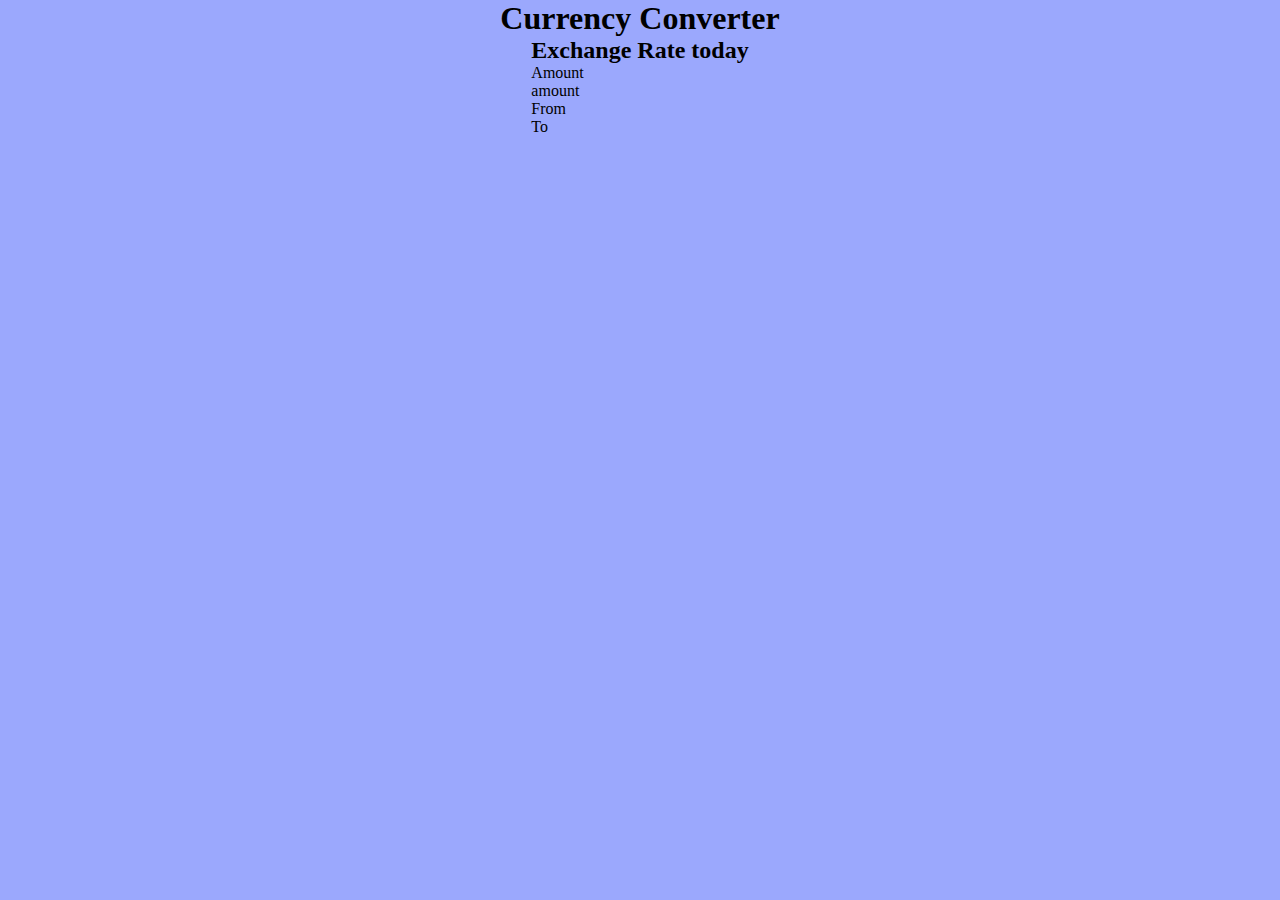
==== main.html @ 5ee5b1cf "Commit Day 3" ====
<!DOCTYPE html>
<html lang="en">
<head>
    <meta charset="UTF-8">
    <meta name="viewport" content="width=device-width, initial-scale=1.0">
    <link rel="stylesheet" href="style.css">
    <link rel="shortcut icon" href="images/favicon.ico" type="image/x-icon">
    <link rel="stylesheet" href="img_logo.css">
    <link rel="stylesheet" href="animations.css">
    <link rel="stylesheet" href="mediaQueries.css">
    <link rel="stylesheet" href="content.css">
    <title>NetRate</title>
</head>
<body>

    <h1>
        Currency Converter
    </h1>

    <div class="main_box">

        <h2>
            Exchange Rate today
        </h2>

        <div class="input_container">

            <div class="amount">
                <p>Amount</p>
                <div class="in_"></div>amount
            </div>
            
            <div class="from">
                <p>From</p>
                <div class="in_from"></div>
            </div>
            
            <div class="to">
                <p>To</p>
                <div class="in_to"></div>
            </div>
            
        </div>

        <div class="output_container"></div>

        <div class="value_container"></div>

    </div>
</body>
</html>
---- style.css ----
*{
    margin: 0;
    padding: 0;
}

body{
    background-color: rgba(155,168,253,255);
    display: flex;
    flex-direction: column;
    justify-content: center;
    align-items: center;
}

.main_container{
    padding: 0;
    margin: 0;
    position: relative;
    top: 8vh;
    width: 85%;
    height: 65vh;
    background-color: rgba(229,233,255,1);
    border-top-left-radius: 4vh;
    border-top-right-radius: 4vh;
    display: flex;
    z-index: 0;
}

.bottom_container{
    position: relative;
    width: 85%;
    min-height: 20vh;
    background: radial-gradient(circle at 20%,#392f5b 5%,#191036 95%);
    border-bottom-left-radius: 4vh;
    border-bottom-right-radius: 4vh;
    z-index: 2;
    top: 3.5rem;
}

#nav{
    display: inline-block;
    position: absolute;
    min-width: 20%;
    height: 2rem;
    left: 25%;
    top: 7%;
    /* border: 1px solid black; */
    display: flex;
    justify-content: space-evenly;
}

#nav a{
    text-decoration: none;
    color: black;
    font-size: 1.4rem;
    font-weight: 550;
    font-family: Arial, "Helvetica Neue", Helvetica, sans-serif;
    /* color: rgb(255, 130, 0); */
    color: rgba(1,81,148,255);
}

#nav a:hover{
    cursor: pointer;
    transform: scale(1.04);
    transition-duration: 0.2s;
    transition-timing-function: ease-in-out;
}
---- img_logo.css ----
#com_logo{
    position: absolute;
    width: 8%;
    height: 8%;
    left: 3%;
    top: 5%;
    cursor: pointer;
}

#com_logo:hover{
    transform: scale(1.06);
    transition-duration: 0.2s;
    transition-timing-function: ease-in-out;
}

.bg1{
    height: 310%;
    width: 18.5%;
    position: absolute;
    left: 58%;
    top: -24rem;
    border-radius: 2rem;
    transform: rotate(18deg);
    opacity: 0.95;
    display: inline-block;
}

.bg1:hover{
    transform: rotate(18deg) scale(1.04);
    transition-duration: 0.2s;
    transition-timing-function: ease-in-out;
}

.bg2{
    height: 90%;
    width: 18.5%;
    position: relative;
    left: 68%;
    top: 12%;
    border-radius: 2rem;
    transform: rotate(18deg);
    z-index: 1;
    opacity: 0.5;
}

.bg2:hover{
    transform: rotate(18deg) scale(1.04);
    transition-duration: 0.2s;
    transition-timing-function: ease-in-out;
}

.design{
    position: absolute;
    left: 45%;
    top: 20%;
}

.design2{
    position: absolute;
    left: 75vw;
    top: 45vh;
}
---- animations.css ----
@keyframes logosize {
    from{
        /* width: 7rem;
        height: 2.45rem; */
        transform: scale(1);
    }
    to{
        /* width: 8rem;
        height: 2.65rem; */
        transform: scale(1.15);
    }
}

@keyframes img_size {
    from{
        transform: rotate(18deg) scale(1);
    }
    to{
        transform: rotate(18deg) scale(1.05);
    }
}
---- mediaQueries.css ----
@media(max-width: 900px){
    #com_logo{
        width: 14%;
        height: 10%;
    }
}
---- content.css ----
#description_body{
    /* border: 1px solid black; */
    width: 50%;
    height: 10.5rem;
    display: inline-block;
    position: absolute;
    left: 10%;
    top: 28%;
    display: flex;
    justify-content: flex-start;
    align-items: center;
    font-size: 2.35rem;
    font-weight: bold;
    font-family: Arial, Helvetica, sans-serif;
}

#mini_description{
    width: 50%;
    height: 2.3rem;
    /* border: 1px solid black; */
    display: inline-block;
    position: absolute;
    left: 10%;
    top: 64%;
    display: flex;
    justify-content: flex-start;
    align-items: flex-start;
    font-family: Arial, "Helvetica Neue", Helvetica, sans-serif;
    font-weight: normal;
}

#get_started{
    position: absolute;
    display: inline-block;
    top: 5rem;
    font-size: larger;
    font-weight: normal;
    width: 30%;
    height: 110%;
    border: none;
    background-color: #191036;
    border-radius: 5px;
    color: white;
    cursor: pointer;
}

.scan_here{
    position: absolute;
    color: white;
    font-family: Arial, "Helvetica Neue", Helvetica, sans-serif;
    font-weight: lighter;
    left: 8%;
    top: 20%;
}

.qr_code{
    position: absolute;
    width: 5%;
    left: 18%;
    top: 30%;
    border: 5px solid black;
    border-radius: 8px;
}

.bottom_container p{
    position: absolute;
    color: white;
    font-family: Arial;
    font-weight: 100;
    left: 73vw;
    top: 11vh;
}

.bottom_container p span{
   font-size: 1.5rem;
    color: red;
    size: 2rem;
}
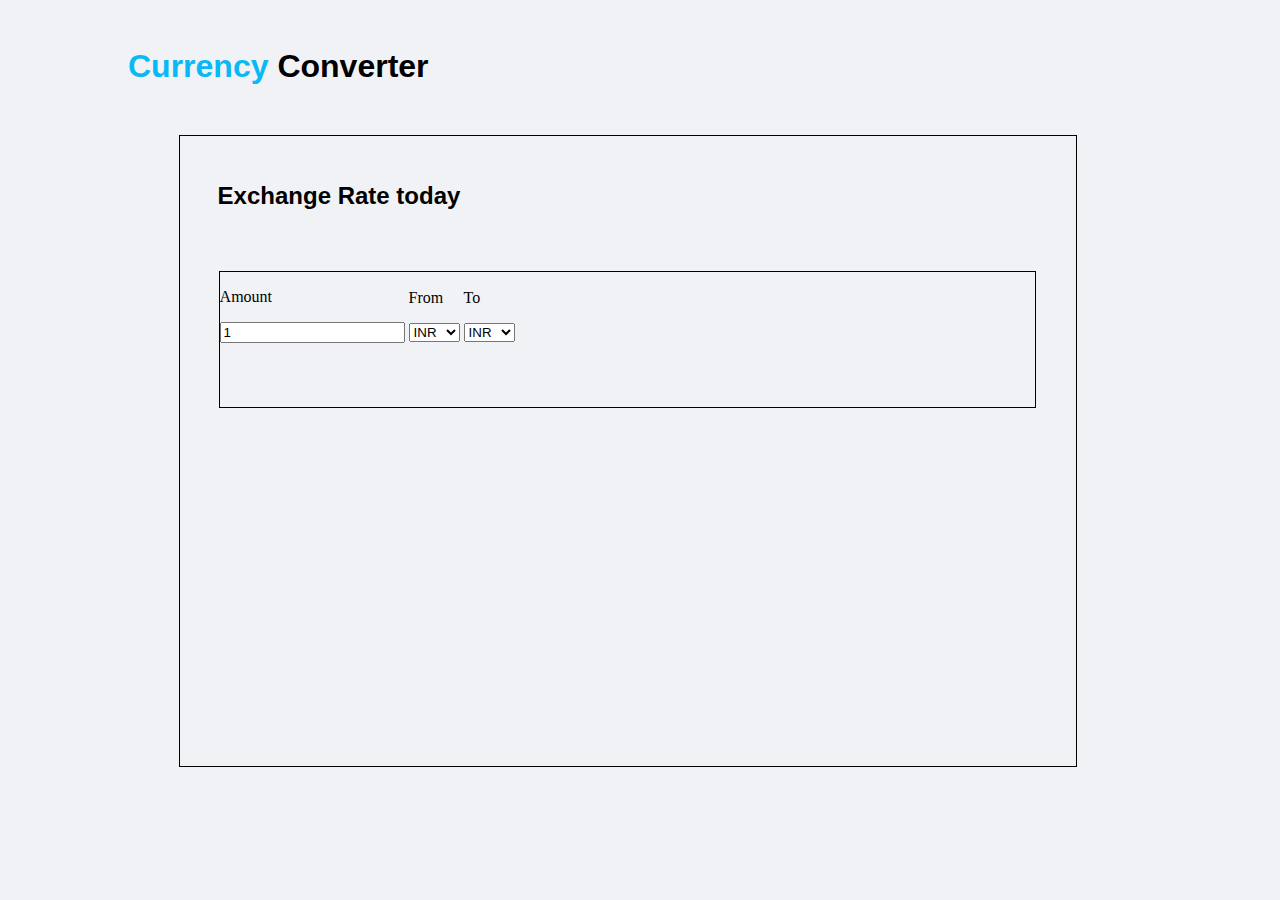
==== commit c223f772: "Commit Day 4" ====
--- a/main.html
+++ b/main.html
@@ -3,49 +3,54 @@
 <head>
     <meta charset="UTF-8">
     <meta name="viewport" content="width=device-width, initial-scale=1.0">
-    <link rel="stylesheet" href="style.css">
     <link rel="shortcut icon" href="images/favicon.ico" type="image/x-icon">
-    <link rel="stylesheet" href="img_logo.css">
-    <link rel="stylesheet" href="animations.css">
-    <link rel="stylesheet" href="mediaQueries.css">
-    <link rel="stylesheet" href="content.css">
+    <link rel="stylesheet" href="ui_2.css">
     <title>NetRate</title>
 </head>
 <body>
 
     <h1>
-        Currency Converter
+        <span>Currency</span> Converter
     </h1>
 
-    <div class="main_box">
+    <h2>
+        Exchange Rate today
+    </h2>
 
-        <h2>
-            Exchange Rate today
-        </h2>
-
+    <form>
         <div class="input_container">
-
             <div class="amount">
                 <p>Amount</p>
-                <div class="in_"></div>amount
+                <input type="text" value="1">
             </div>
-            
             <div class="from">
                 <p>From</p>
-                <div class="in_from"></div>
+                <div class="select_container">
+                    <select name="From" id="to">
+                        <option value="INR">INR</option>
+                        <option value="USD">USD</option>
+                        <option value="EUR">EUR</option>
+                        <option value="AUD">AUD</option>
+                    </select>
+                </div>
             </div>
-            
+
             <div class="to">
                 <p>To</p>
-                <div class="in_to"></div>
+                <div class="select_container">
+                    <select name="To" id="to">
+                        <option value="INR">INR</option>
+                        <option value="USD">USD</option>
+                        <option value="EUR">EUR</option>
+                        <option value="AUD">AUD</option>
+                    </select>
+                </div>
             </div>
+
+            <div class="output_container"></div>
+            <div class="value_container"></div>
             
         </div>
-
-        <div class="output_container"></div>
-
-        <div class="value_container"></div>
-
-    </div>
+    </form>
 </body>
 </html>--- a/ui_2.css
+++ b/ui_2.css
@@ -0,0 +1,94 @@
+body{
+    background-color: #f0f2f5;
+}
+
+body h1{
+    position: absolute;
+    top: 3vh;
+    left: 10vw;
+    font-family: Arial, "Helvetica Neue", Helvetica, sans-serif;
+}
+
+body h1 span{
+    color: #09b9f5;    
+}
+
+body h2{
+    position: absolute;
+    display: inline-block;
+    left: 17vw;
+    top: 18vh;
+    font-family: Arial, "Helvetica Neue", Helvetica, sans-serif;
+
+}
+
+/* .main_box div {
+    display: inline-block;
+} */
+
+/* .main_box{
+    position: absolute;
+    left: 14vw;
+    top: 15vh;
+    border: 1px solid black;
+    width: 70%;
+    height: 70vh;
+}
+
+.input_container{
+    
+}
+
+.input_container div{
+    min-width: 7vw;
+    min-height: 10vh;
+    border: 1px solid black;
+}
+
+.output_container{
+    position: absolute;
+    border: 1px solid black;
+    min-height: 5vh;
+    min-width: 20vw;
+    left: 4vw;
+    top: 40vh;
+}
+
+.value_container{
+    position: absolute;
+    border: 1px solid black; 
+    min-height: 5vh;
+    min-width: 20vw;
+    left: 4vw;
+    top: 50vh;
+} */
+
+form{
+    position: absolute;
+    left: 14vw;
+    top: 15vh;
+    border: 1px solid black;
+    width: 70%;
+    height: 70vh;
+}
+
+.input_container{
+    position: absolute;
+    min-height: 15vh;
+    min-width: 91%;
+    border: 1px solid black;
+    top: 15vh;
+    left: 3vw;
+}
+
+.amount{
+    display: inline-block;
+}
+
+.from{
+    display: inline-block;
+}
+
+.to{
+    display: inline-block;
+}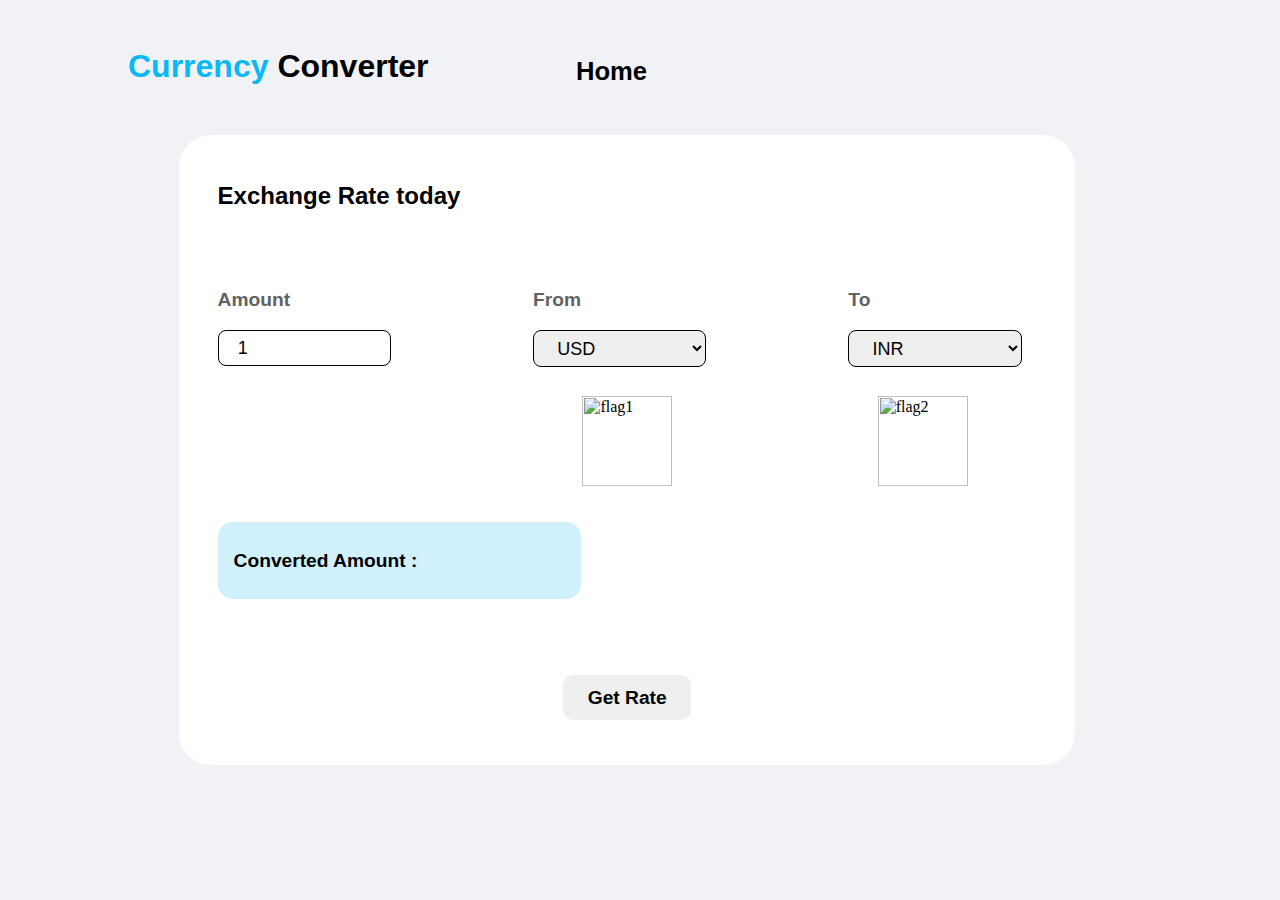
==== commit 78750807: "Commit Day 5" ====
--- a/main.html
+++ b/main.html
@@ -11,7 +11,10 @@
 
     <h1>
         <span>Currency</span> Converter
+
     </h1>
+
+    <h3 class="Home">Home</h3>
 
     <h2>
         Exchange Rate today
@@ -21,16 +24,16 @@
         <div class="input_container">
             <div class="amount">
                 <p>Amount</p>
-                <input type="text" value="1">
+                <input type="text" value="1" title="amount"> 
             </div>
             <div class="from">
                 <p>From</p>
                 <div class="select_container">
-                    <select name="From" id="to">
-                        <option value="INR">INR</option>
+                    <select name="From" title="from" id="select1">
+                        <!-- <option value="INR">INR</option>
                         <option value="USD">USD</option>
                         <option value="EUR">EUR</option>
-                        <option value="AUD">AUD</option>
+                        <option value="AUD">AUD</option> -->
                     </select>
                 </div>
             </div>
@@ -38,19 +41,31 @@
             <div class="to">
                 <p>To</p>
                 <div class="select_container">
-                    <select name="To" id="to">
-                        <option value="INR">INR</option>
+                    <select name="To" title="to" id="select2">
+                        <!-- <option value="INR">INR</option>
                         <option value="USD">USD</option>
                         <option value="EUR">EUR</option>
-                        <option value="AUD">AUD</option>
+                        <option value="AUD">AUD</option> -->
                     </select>
                 </div>
+
             </div>
+        </div>
 
-            <div class="output_container"></div>
-            <div class="value_container"></div>
-            
+        <div class="flag_container">
+            <div class="from_flag"><img src="" title="flag1"></div>
+            <div class="to_flag"><img src="" title="flag2"></div>
         </div>
+
+        <div class="output_container">
+            <p>Converted Amount : </p>
+            <h6></h6>
+        </div>
+
+        <button type="submit">Get Rate</button>
     </form>
+
+    <script src="script_UI.js"></script>
+    <script src="script.js"></script>
 </body>
 </html>--- a/ui_2.css
+++ b/ui_2.css
@@ -13,82 +13,158 @@
     color: #09b9f5;    
 }
 
+.Home{
+    position: absolute;
+    top: 3.5vh;
+    left: 45vw;
+    font-size: 1.6rem;
+    font-weight: bold;
+    font-family: Arial, "Helvetica Neue", Helvetica, sans-serif;
+}
+
+.Home:hover{
+    color: #09b9f5;
+    cursor: pointer;
+}
+
 body h2{
+    z-index: 2;
     position: absolute;
     display: inline-block;
     left: 17vw;
     top: 18vh;
     font-family: Arial, "Helvetica Neue", Helvetica, sans-serif;
-
 }
-
-/* .main_box div {
-    display: inline-block;
-} */
-
-/* .main_box{
-    position: absolute;
-    left: 14vw;
-    top: 15vh;
-    border: 1px solid black;
-    width: 70%;
-    height: 70vh;
-}
-
-.input_container{
-    
-}
-
-.input_container div{
-    min-width: 7vw;
-    min-height: 10vh;
-    border: 1px solid black;
-}
-
-.output_container{
-    position: absolute;
-    border: 1px solid black;
-    min-height: 5vh;
-    min-width: 20vw;
-    left: 4vw;
-    top: 40vh;
-}
-
-.value_container{
-    position: absolute;
-    border: 1px solid black; 
-    min-height: 5vh;
-    min-width: 20vw;
-    left: 4vw;
-    top: 50vh;
-} */
 
 form{
     position: absolute;
     left: 14vw;
     top: 15vh;
-    border: 1px solid black;
     width: 70%;
     height: 70vh;
+    background-color: white;
+    border-radius: 2rem;
+    z-index: 1;
 }
 
 .input_container{
     position: absolute;
     min-height: 15vh;
-    min-width: 91%;
-    border: 1px solid black;
+    min-width: 88%;
     top: 15vh;
     left: 3vw;
+    display: flex;
+    justify-content: space-between;
 }
 
 .amount{
     display: inline-block;
+    width: 20%;
 }
+
 
 .from{
     display: inline-block;
+    min-width: 20%;
+
 }
 
 .to{
     display: inline-block;
+    min-width: 20%;
+
+}
+
+.input_container p{
+    font-family: Arial, "Helvetica Neue", Helvetica, sans-serif;
+    font-size: larger;
+    font-weight: bold;
+    color: rgb(98, 98, 98);
+}
+
+.input_container select{
+    min-width: 110%;
+    min-height: 2.3rem;
+    border-radius: 0.5rem;
+    border: 1px solid black;
+    font-size: large;
+    padding-left: 1.5vw;
+}
+
+.input_container input{
+    width: 95%;
+    min-height: 2rem;
+    border-radius: 0.5rem;
+    border: 1px solid black;
+    padding-left: 1.5vw;
+    font-size: large;
+}
+
+.flag_container{
+    position: absolute;
+    width: 43%;
+    height: 10vh;
+    /* border: 1px solid black; */
+    left: 31.5vw;
+    top: 29vh;
+    display: flex;
+    justify-content: space-between;
+}
+
+.flag_container img{
+    width: 10vh;
+    height: 10vh;
+    border: none;
+    text-decoration: none;
+}
+
+.output_container{
+    position: absolute;
+    width: 37%;
+    height: 5vh;
+    /* border: 1px solid black; */
+    border-radius: 15px;
+    top: 43vh;
+    left: 3vw;
+    background-color: #d0f1fb;
+    display: flex;
+    align-items: center;
+    padding: 1rem;
+}
+
+.output_container p{
+    font-family: Arial, "Helvetica Neue", Helvetica, sans-serif;
+    font-size: larger;
+    font-weight: bold;
+
+}
+
+.output_container h6{
+    position: relative;
+    min-width: 10vw;
+    min-height: 3vh;
+    left: 1vh;
+    /* border: 1px solid black; */
+    font-family: Arial, "Helvetica Neue", Helvetica, sans-serif;
+    font-size: larger;
+    font-weight: bold;
+    color: #071965;
+}
+
+form button{
+    position: absolute;
+    left: 30vw;
+    top: 60vh;
+    width: 10vw;
+    height: 5vh;
+    font-family: Arial, "Helvetica Neue", Helvetica, sans-serif;
+    font-size: larger;
+    font-weight: bold;
+    border: none;
+    border-radius: 10px;
+}
+
+form button:hover{
+    background-color: #d0f1fb;
+    cursor: pointer;
 }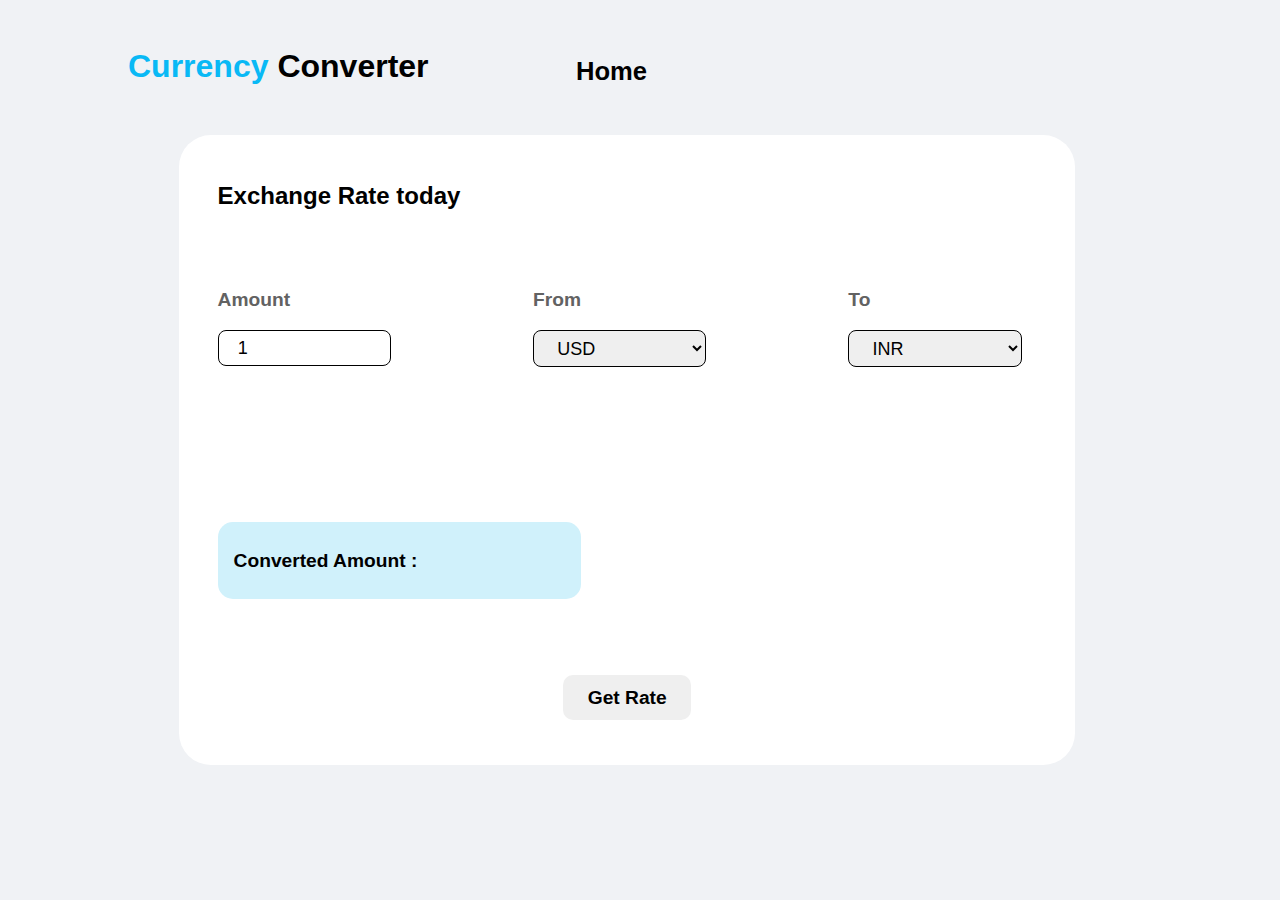
==== commit b05d79d4: "Commit Day ^" ====
--- a/main.html
+++ b/main.html
@@ -52,10 +52,10 @@
             </div>
         </div>
 
-        <div class="flag_container">
-            <div class="from_flag"><img src="" title="flag1"></div>
-            <div class="to_flag"><img src="" title="flag2"></div>
-        </div>
+        <!-- <div class="flag_container">
+            <div class="from_flag"><img src="" title="flag1" id="flag1"></div>
+            <div class="to_flag"><img src="" title="flag2" id="flag2"></div>
+        </div> -->
 
         <div class="output_container">
             <p>Converted Amount : </p>
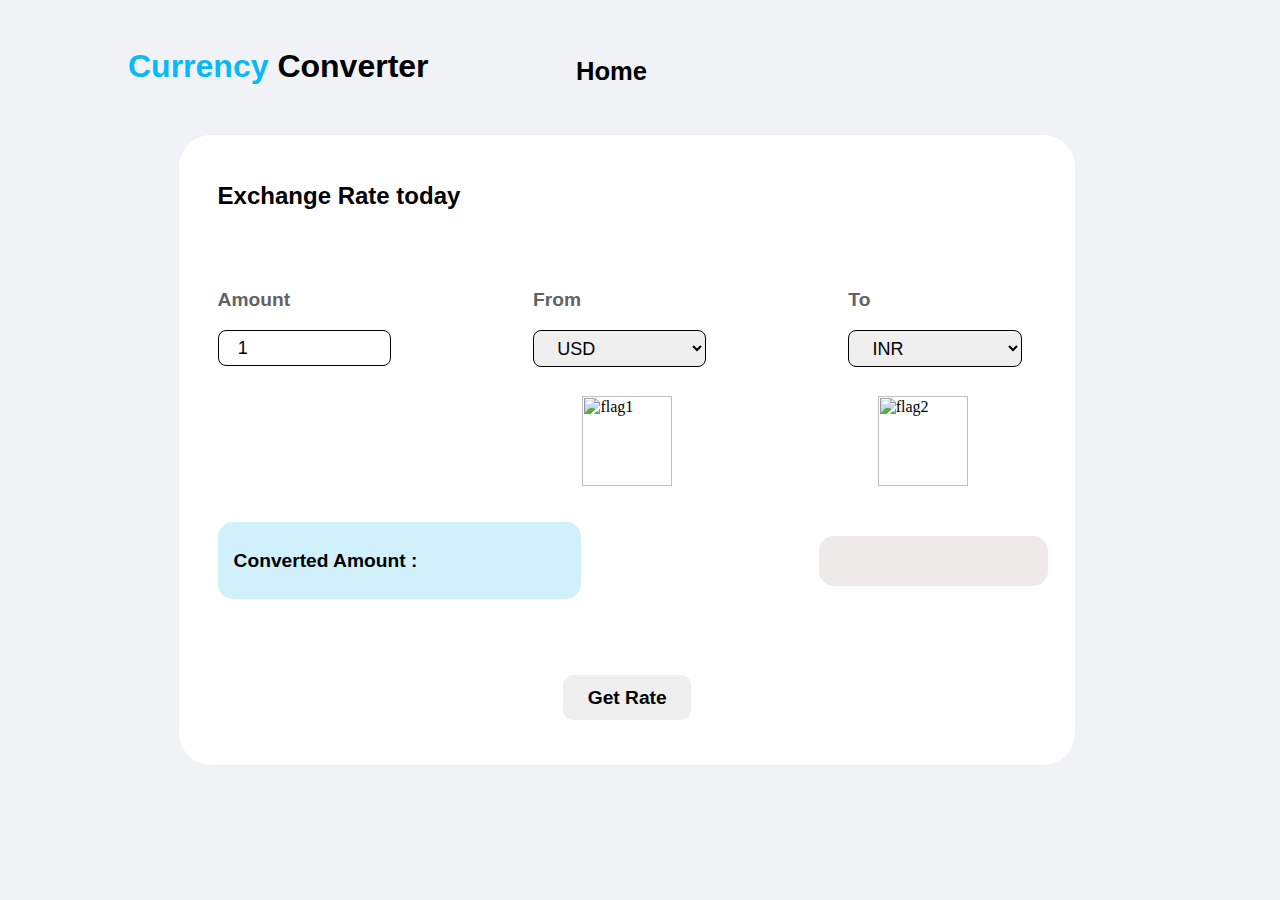
==== commit 7afb9ddb: "Final changes of JavaScript" ====
--- a/main.html
+++ b/main.html
@@ -24,7 +24,7 @@
         <div class="input_container">
             <div class="amount">
                 <p>Amount</p>
-                <input type="text" value="1" title="amount"> 
+                <input type="text" value="1" title="amount" id="input_box"> 
             </div>
             <div class="from">
                 <p>From</p>
@@ -52,17 +52,21 @@
             </div>
         </div>
 
-        <!-- <div class="flag_container">
-            <div class="from_flag"><img src="" title="flag1" id="flag1"></div>
-            <div class="to_flag"><img src="" title="flag2" id="flag2"></div>
-        </div> -->
+        <div class="flag_container">
+            <div class="from_flag"><img src="https://flagsapi.com/US/flat/64.png" title="flag1" id="flag1"></div>
+            <div class="to_flag"><img src="https://flagsapi.com/IN/flat/64.png" title="flag2" id="flag2"></div>
+        </div>
 
         <div class="output_container">
             <p>Converted Amount : </p>
             <h6></h6>
         </div>
 
-        <button type="submit">Get Rate</button>
+        <div class="output">
+            
+        </div>
+
+        <button id="finalSubmit" type="button">Get Rate</button>
     </form>
 
     <script src="script_UI.js"></script>
--- a/ui_2.css
+++ b/ui_2.css
@@ -151,6 +151,20 @@
     color: #071965;
 }
 
+.output{
+    position: absolute;
+    width: 22%;
+    height: 2vh;
+    /* border: 1px solid black; */
+    border-radius: 15px;
+    top: 44.5vh;
+    left: 50vw;
+    background-color: rgb(239, 234, 234);
+    display: flex;
+    align-items: center;
+    padding: 1rem;
+}
+
 form button{
     position: absolute;
     left: 30vw;
